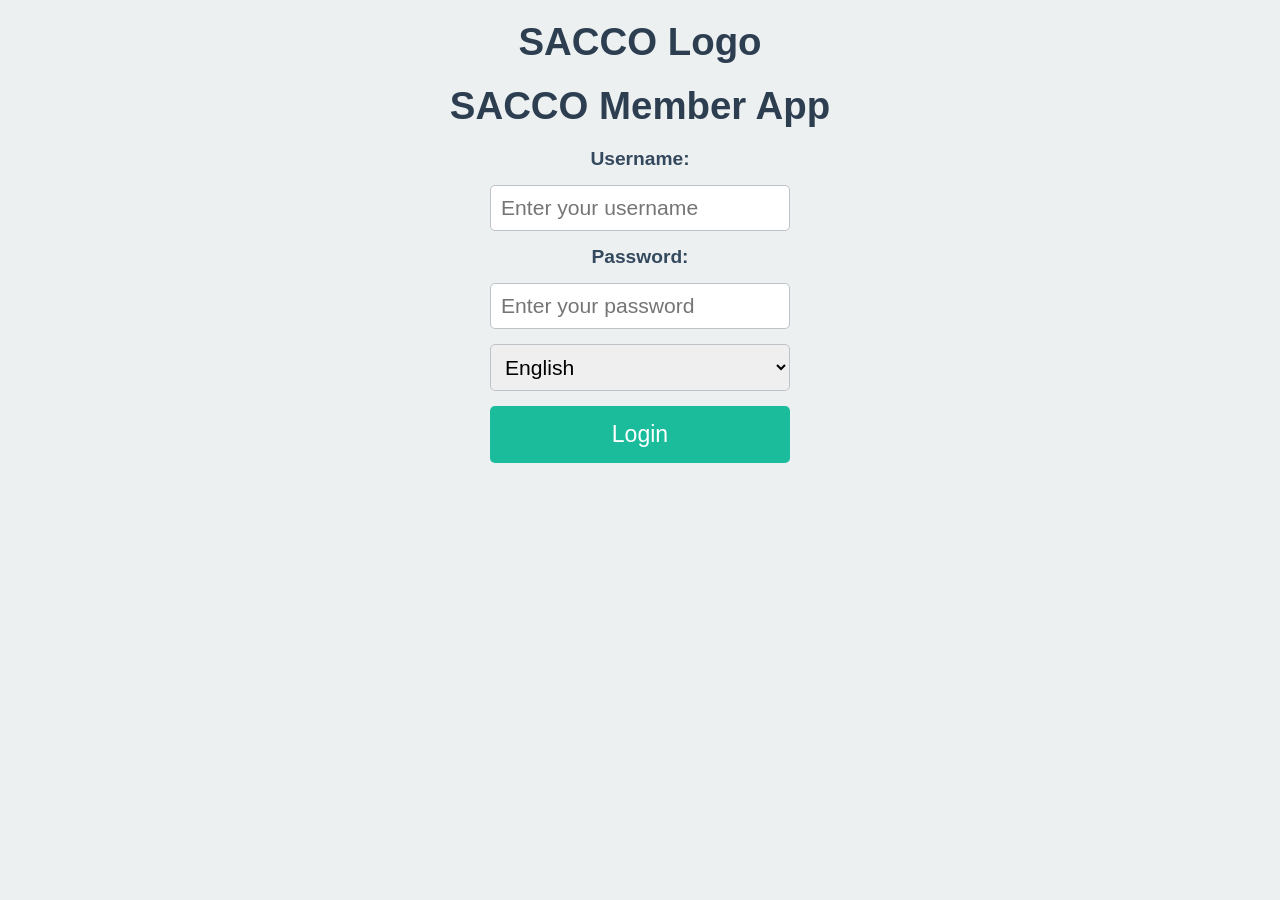
==== index.html @ 19e906f7 "Add files via upload make and ensure the changes you made are correct enough before you commit" ====
<!DOCTYPE html>
<html lang="en">
<head>
    <meta charset="UTF-8">
    <meta name="viewport" content="width=device-width, initial-scale=1.0">
    <title>SACCO Management System - Member App</title>
    <link rel="stylesheet" href="styles.css">
</head>
<body>
    <!-- Login Screen -->
    <div id="login-screen" class="screen active">
        <div class="logo">SACCO Logo</div>
        <h1>SACCO Member App</h1>
        <form id="login-form">
            <label for="username">Username:</label>
            <input type="text" id="username" name="username" placeholder="Enter your username" required>
            <label for="password">Password:</label>
            <input type="password" id="password" name="password" placeholder="Enter your password" required>
            <select id="language-toggle">
                <option value="en">English</option>
                <option value="lg">Luganda</option>
            </select>
            <button type="submit">Login</button>
        </form>
    </div> 

    <!-- Home Screen -->
    <div id="home-screen" class="screen">
        <header>
            <h1>Welcome, [Member Name]</h1>
            <button id="logout-btn">Logout</button>
        </header>
        <div class="quick-actions">
            <button id="check-balance-btn" class="action-btn">Check Balance</button>
            <button id="view-announcements-btn" class="action-btn">View Announcements</button>
            <button id="contact-sacco-btn" class="action-btn">Contact SACCO</button>
        </div>
        <div class="notifications">
            <h2>Notifications</h2>
            <ul id="notifications-list">
                <li>AGM on March 20, 2025 at 10 AM</li>
                <li>New 5% Loan Interest Rate</li>
            </ul>
        </div>
    </div>

    <!-- Check Balance Screen -->
    <div id="balance-screen" class="screen">
        <header>
            <button class="back-btn">Back</button>
            <h1>Account Balance</h1>
        </header>
        <div class="balance-info">
            <p><strong>Savings:</strong> UGX 50,000</p>
            <p><strong>Loan:</strong> UGX 20,000</p>
        </div>
    </div>

    <!-- View Announcements Screen -->
    <div id="announcements-screen" class="screen">
        <header>
            <button class="back-btn">Back</button>
            <h1>Announcements</h1>
        </header>
        <ul id="announcements-list">
            <li data-id="1">
                <h3>AGM on March 20, 2025</h3>
                <p>Join us at 10 AM at the SACCO office.</p>
            </li>
            <li data-id="2">
                <h3>New 5% Loan Interest Rate</h3>
                <p>Effective April 1, 2025. Apply now!</p>
            </li>
        </ul>
    </div>

    <!-- Contact SACCO Screen -->
    <div id="contact-screen" class="screen">
        <header>
            <button class="back-btn">Back</button>
            <h1>Contact SACCO</h1>
        </header>
        <div class="contact-info">
            <p><strong>Phone:</strong> +256 771 234 567</p>
            <p><strong>Email:</strong> support@sacco.ug</p>
            <p><strong>Office:</strong> SACCO Office, Main Street, Uganda</p>
        </div>
    </div>

    <script src="scripts.js"></script>
</body>
</html>
---- styles.css ----
* {
    margin: 0;
    padding: 0;
    box-sizing: border-box;
    font-family: Arial, sans-serif;
}

body {
    background-color: #ecf0f1;
    display: flex;
    flex-direction: column;
    min-height: 100vh;
    font-size: 1.2em; /* Large text for accessibility */
}

/* Screens */
.screen {
    display: none;
    padding: 20px;
}

.screen.active {
    display: block;
}

/* Login Screen */
#login-screen {
    text-align: center;
}

.logo {
    font-size: 2em;
    font-weight: bold;
    color: #2c3e50;
    margin-bottom: 20px;
}

h1 {
    color: #2c3e50;
    margin-bottom: 20px;
}

#login-form {
    display: flex;
    flex-direction: column;
    gap: 15px;
    max-width: 300px;
    margin: 0 auto;
}

label {
    font-weight: bold;
    color: #34495e;
}

input, select {
    padding: 10px;
    font-size: 1.1em;
    border: 1px solid #bdc3c7;
    border-radius: 5px;
}

button {
    padding: 15px;
    background-color: #1abc9c;
    color: white;
    border: none;
    border-radius: 5px;
    font-size: 1.2em;
    cursor: pointer;
}

button:hover {
    background-color: #16a085;
}

/* Home Screen */
#home-screen header {
    display: flex;
    justify-content: space-between;
    align-items: center;
    margin-bottom: 20px;
}

#logout-btn {
    padding: 10px;
    background-color: #e74c3c;
}

.quick-actions {
    display: flex;
    flex-direction: column;
    gap: 15px;
    margin-bottom: 20px;
}

.action-btn {
    padding: 20px;
    font-size: 1.3em;
    background-color: #3498db;
}

.action-btn:hover {
    background-color: #2980b9;
}

.notifications h2 {
    color: #2c3e50;
    margin-bottom: 10px;
}

#notifications-list {
    list-style: disc;
    margin-left: 20px;
    color: #34495e;
}

/* Balance Screen */
#balance-screen header, #announcements-screen header, #contact-screen header {
    display: flex;
    align-items: center;
    margin-bottom: 20px;
}

.back-btn {
    padding: 10px;
    background-color: #bdc3c7;
    color: #2c3e50;
    margin-right: 10px;
}

.balance-info p {
    margin-bottom: 10px;
    color: #34495e;
}

.balance-info strong {
    color: #1abc9c;
}

/* Announcements Screen */
#announcements-list {
    list-style: none;
}

#announcements-list li {
    background-color: white;
    padding: 15px;
    margin-bottom: 10px;
    border-radius: 5px;
    box-shadow: 0 2px 5px rgba(0, 0, 0, 0.1);
}

#announcements-list h3 {
    color: #2c3e50;
    margin-bottom: 5px;
}

#announcements-list p {
    color: #7f8c8d;
}

/* Contact Screen */
.contact-info p {
    margin-bottom: 10px;
    color: #34495e;
}

.contact-info strong {
    color: #1abc9c;
}

/* Responsive Design for Low-End Devices */
@media (max-width: 480px) {
    body {
        font-size: 1em;
    }

    .action-btn {
        font-size: 1.1em;
    }

    input, select, button {
        font-size: 1em;
    }
}
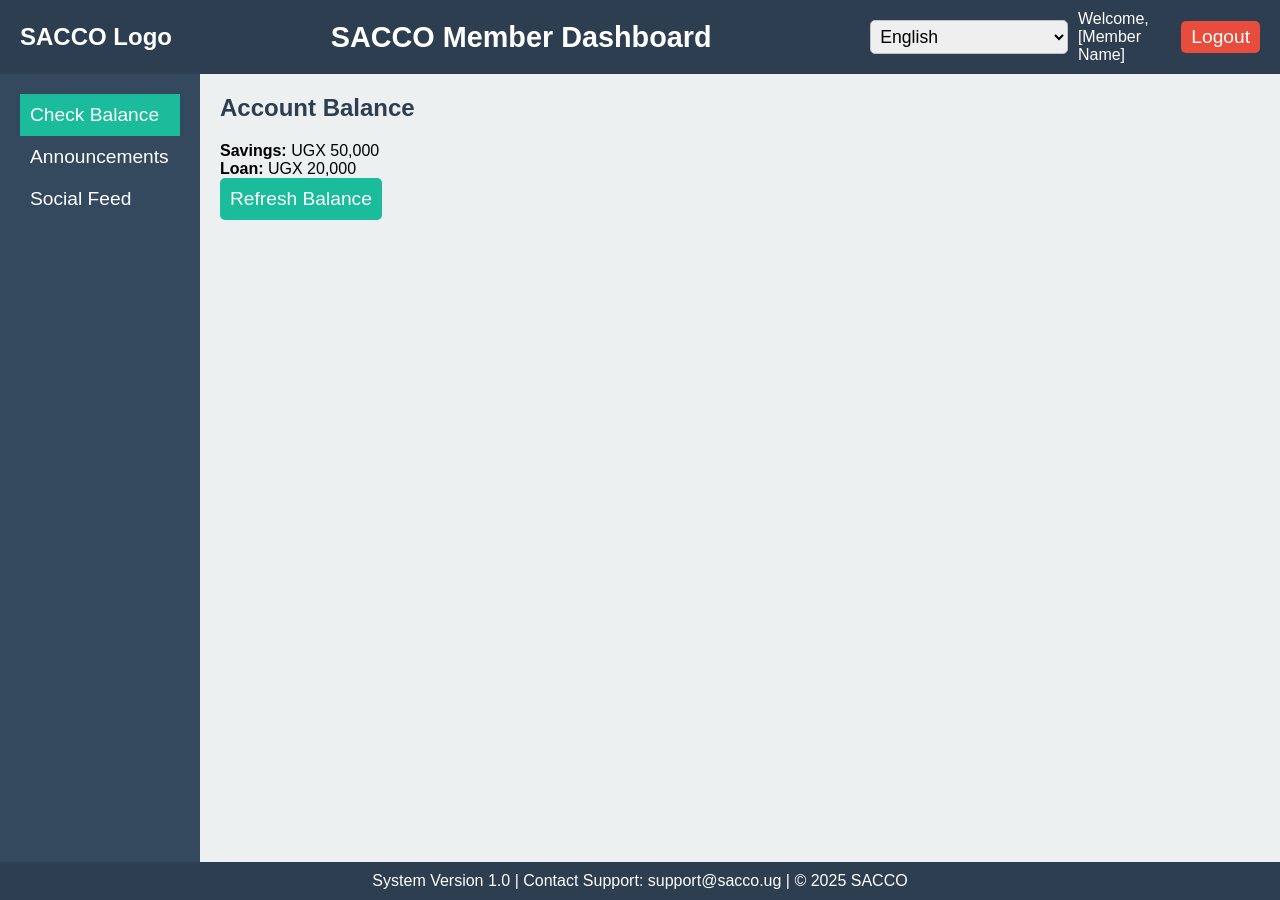
==== commit 1ffef77f: "Update index.html" ====
--- a/index.html
+++ b/index.html
@@ -3,90 +3,75 @@
 <head>
     <meta charset="UTF-8">
     <meta name="viewport" content="width=device-width, initial-scale=1.0">
-    <title>SACCO Management System - Member App</title>
-    <link rel="stylesheet" href="styles.css">
+    <title>SACCO Management System - Member Dashboard</title>
+    <link rel="stylesheet" href="leader-styles.css">
 </head>
 <body>
-    <!-- Login Screen -->
-    <div id="login-screen" class="screen active">
+    <!-- Header -->
+    <header>
         <div class="logo">SACCO Logo</div>
-        <h1>SACCO Member App</h1>
-        <form id="login-form">
-            <label for="username">Username:</label>
-            <input type="text" id="username" name="username" placeholder="Enter your username" required>
-            <label for="password">Password:</label>
-            <input type="password" id="password" name="password" placeholder="Enter your password" required>
+        <h1>SACCO Member Dashboard</h1>
+        <div class="user-info">
             <select id="language-toggle">
                 <option value="en">English</option>
                 <option value="lg">Luganda</option>
             </select>
-            <button type="submit">Login</button>
-        </form>
-    </div> 
+            <span>Welcome, [Member Name]</span>
+            <button id="logout-btn">Logout</button>
+        </div>
+    </header>
 
-    <!-- Home Screen -->
-    <div id="home-screen" class="screen">
-        <header>
-            <h1>Welcome, [Member Name]</h1>
-            <button id="logout-btn">Logout</button>
-        </header>
-        <div class="quick-actions">
-            <button id="check-balance-btn" class="action-btn">Check Balance</button>
-            <button id="view-announcements-btn" class="action-btn">View Announcements</button>
-            <button id="contact-sacco-btn" class="action-btn">Contact SACCO</button>
-        </div>
-        <div class="notifications">
-            <h2>Notifications</h2>
-            <ul id="notifications-list">
-                <li>AGM on March 20, 2025 at 10 AM</li>
-                <li>New 5% Loan Interest Rate</li>
+    <!-- Main Layout -->
+    <div class="container">
+        <!-- Sidebar -->
+        <nav class="sidebar">
+            <ul>
+                <li><a href="#check-balance" class="active" data-section="check-balance">Check Balance</a></li>
+                <li><a href="#announcements" data-section="announcements">Announcements</a></li>
+                <li><a href="#social-feed" data-section="social-feed">Social Feed</a></li>
             </ul>
-        </div>
+        </nav>
+
+        <!-- Main Content -->
+        <main>
+            <!-- Check Balance Section -->
+            <section id="check-balance" class="content-section active">
+                <h2>Account Balance</h2>
+                <div class="balance-info">
+                    <p><strong>Savings:</strong> UGX 50,000</p>
+                    <p><strong>Loan:</strong> UGX 20,000</p>
+                </div>
+                <button id="refresh-balance-btn">Refresh Balance</button>
+            </section>
+
+            <!-- Announcements Section -->
+            <section id="announcements" class="content-section">
+                <h2>Announcements</h2>
+                <ul id="announcements-list">
+                    <li>
+                        <h3>AGM on March 20, 2025</h3>
+                        <p>Join us at 10 AM at the SACCO office.</p>
+                    </li>
+                    <li>
+                        <h3>New 5% Loan Interest Rate</h3>
+                        <p>Effective April 1, 2025. Apply now!</p>
+                    </li>
+                </ul>
+            </section>
+
+            <!-- Social Feed Section -->
+            <section id="social-feed" class="content-section">
+                <h2>Social Feed</h2>
+                <iframe src="feed.html" style="width: 100%; height: 80vh; border: none;"></iframe>
+            </section>
+        </main>
     </div>
 
-    <!-- Check Balance Screen -->
-    <div id="balance-screen" class="screen">
-        <header>
-            <button class="back-btn">Back</button>
-            <h1>Account Balance</h1>
-        </header>
-        <div class="balance-info">
-            <p><strong>Savings:</strong> UGX 50,000</p>
-            <p><strong>Loan:</strong> UGX 20,000</p>
-        </div>
-    </div>
-
-    <!-- View Announcements Screen -->
-    <div id="announcements-screen" class="screen">
-        <header>
-            <button class="back-btn">Back</button>
-            <h1>Announcements</h1>
-        </header>
-        <ul id="announcements-list">
-            <li data-id="1">
-                <h3>AGM on March 20, 2025</h3>
-                <p>Join us at 10 AM at the SACCO office.</p>
-            </li>
-            <li data-id="2">
-                <h3>New 5% Loan Interest Rate</h3>
-                <p>Effective April 1, 2025. Apply now!</p>
-            </li>
-        </ul>
-    </div>
-
-    <!-- Contact SACCO Screen -->
-    <div id="contact-screen" class="screen">
-        <header>
-            <button class="back-btn">Back</button>
-            <h1>Contact SACCO</h1>
-        </header>
-        <div class="contact-info">
-            <p><strong>Phone:</strong> +256 771 234 567</p>
-            <p><strong>Email:</strong> support@sacco.ug</p>
-            <p><strong>Office:</strong> SACCO Office, Main Street, Uganda</p>
-        </div>
-    </div>
+    <!-- Footer -->
+    <footer>
+        <p>System Version 1.0 | Contact Support: support@sacco.ug | © 2025 SACCO</p>
+    </footer>
 
     <script src="scripts.js"></script>
 </body>
-</html>+</html>
--- a/leader-styles.css
+++ b/leader-styles.css
@@ -0,0 +1,204 @@
+* {
+    margin: 0;
+    padding: 0;
+    box-sizing: border-box;
+    font-family: Arial, sans-serif;
+}
+
+body {
+    display: flex;
+    flex-direction: column;
+    min-height: 100vh;
+}
+
+/* Header */
+header {
+    display: flex;
+    justify-content: space-between;
+    align-items: center;
+    background-color: #2c3e50;
+    color: white;
+    padding: 10px 20px;
+}
+
+header .logo {
+    font-size: 1.5em;
+    font-weight: bold;
+}
+
+header h1 {
+    font-size: 1.8em;
+}
+
+.user-info {
+    display: flex;
+    align-items: center;
+    gap: 10px;
+}
+
+#language-toggle {
+    padding: 5px;
+}
+
+#logout-btn {
+    padding: 5px 10px;
+    background-color: #e74c3c;
+    border: none;
+    color: white;
+    cursor: pointer;
+}
+
+/* Container */
+.container {
+    display: flex;
+    flex: 1;
+}
+
+/* Sidebar */
+.sidebar {
+    width: 200px;
+    background-color: #34495e;
+    padding: 20px;
+    color: white;
+}
+
+.sidebar ul {
+    list-style: none;
+}
+
+.sidebar a {
+    display: block;
+    padding: 10px;
+    color: white;
+    text-decoration: none;
+    font-size: 1.2em;
+}
+
+.sidebar a:hover, .sidebar a.active {
+    background-color: #1abc9c;
+}
+
+/* Main Content */
+main {
+    flex: 1;
+    padding: 20px;
+    background-color: #ecf0f1;
+}
+
+.content-section {
+    display: none;
+}
+
+.content-section.active {
+    display: block;
+}
+
+h2 {
+    margin-bottom: 20px;
+    color: #2c3e50;
+}
+
+/* Dashboard Stats */
+.stats {
+    display: flex;
+    gap: 20px;
+    margin-bottom: 20px;
+}
+
+.stat-card {
+    background-color: white;
+    padding: 20px;
+    border-radius: 5px;
+    box-shadow: 0 2px 5px rgba(0, 0, 0, 0.1);
+    text-align: center;
+    flex: 1;
+}
+
+.stat-card h3 {
+    margin-bottom: 10px;
+    color: #34495e;
+}
+
+.stat-card p {
+    font-size: 1.5em;
+    color: #1abc9c;
+}
+
+#recent-announcements {
+    list-style: disc;
+    margin-left: 20px;
+}
+
+/* Forms */
+form {
+    background-color: white;
+    padding: 20px;
+    border-radius: 5px;
+    box-shadow: 0 2px 5px rgba(0, 0, 0, 0.1);
+    display: flex;
+    flex-direction: column;
+    gap: 15px;
+    max-width: 600px;
+}
+
+label {
+    font-weight: bold;
+    color: #34495e;
+}
+
+input, select, textarea {
+    padding: 10px;
+    font-size: 1.1em;
+    border: 1px solid #bdc3c7;
+    border-radius: 5px;
+    width: 100%;
+}
+
+textarea {
+    resize: vertical;
+    height: 100px;
+}
+
+button {
+    padding: 10px;
+    background-color: #1abc9c;
+    color: white;
+    border: none;
+    border-radius: 5px;
+    font-size: 1.2em;
+    cursor: pointer;
+}
+
+button:hover {
+    background-color: #16a085;
+}
+
+#report-output, #alert-confirmation, #update-confirmation, #transaction-confirmation {
+    margin-top: 20px;
+    padding: 10px;
+    background-color: #d1ecf1;
+    border-radius: 5px;
+}
+
+/* Footer */
+footer {
+    background-color: #2c3e50;
+    color: white;
+    text-align: center;
+    padding: 10px;
+}
+
+/* Responsive Design */
+@media (max-width: 768px) {
+    .container {
+        flex-direction: column;
+    }
+
+    .sidebar {
+        width: 100%;
+    }
+
+    .stats {
+        flex-direction: column;
+    }
+}
